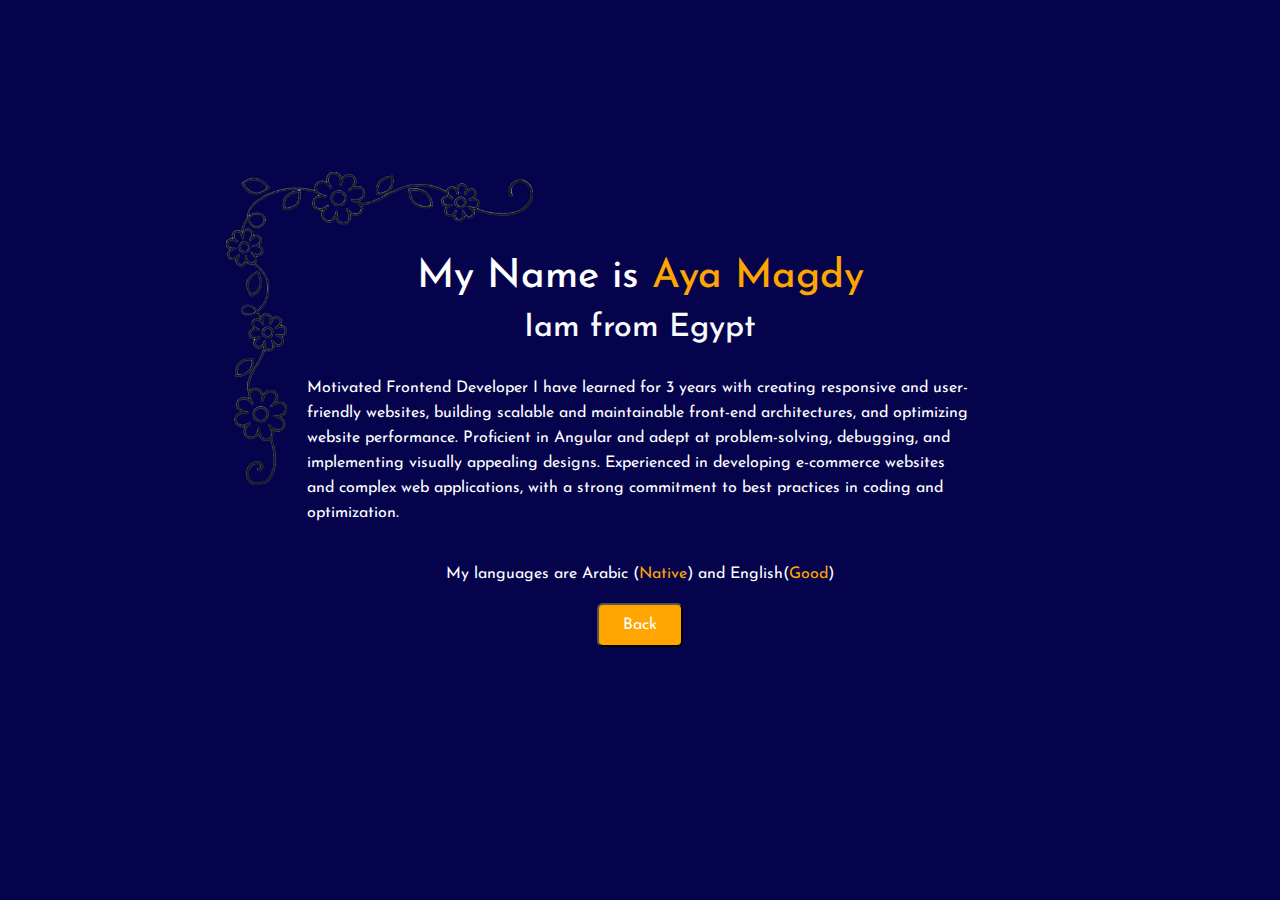
==== about.html @ cdc9566a "added" ====
<!DOCTYPE html>
<html lang="en">
  <head>
    <meta charset="UTF-8" />
    <meta name="viewport" content="width=device-width, initial-scale=1.0" />
    <link rel="stylesheet" href="portfolio.css" />
    <title>About Me</title>
    <link rel="shortcut icon" href="letter-a.png" type="image/x-icon" />
    <link rel="stylesheet" href="./css/bootstrap.min.css" />
  </head>
  <body>
    <section class="about">
      <div class="about-container">
        <img src="border.png" alt="" class="borderImg img-fluid" />

        <h1 class="habout">My Name is <span style="color: orange;">Aya Magdy</span></h1>
        <h2 class="habout text-light">Iam from Egypt</h2>
        <p>
          Motivated Frontend Developer I have learned for 3 years with creating
          responsive and user-friendly websites, building scalable and
          maintainable front-end architectures, and optimizing website
          performance. Proficient in Angular and adept at problem-solving,
          debugging, and implementing visually appealing designs. Experienced in
          developing e-commerce websites and complex web applications, with a
          strong commitment to best practices in coding and optimization.
        </p>
        <p>
          My languages are Arabic (<span style="color: orange;">Native</span>) and
          English(<span style="color: orange;">Good</span>)
        </p>
        <a href="to.html"
          ><button class="px-4 py-2 rounded" style="background-color: orange; color: white;">Back</button>
        </a>
      </div>
    </section>
    <script src="./js/all.min.js"></script>
    <script src="/js/bootstrap.bundle.min.js"></script>
  </body>
</html>
---- portfolio.css ----
@import url('https://fonts.googleapis.com/css2?family=Changa:wght@200..800&family=Dancing+Script:wght@500&family=Josefin+Sans:ital,wght@0,100..700;1,100..700&family=Lobster&family=Oswald:wght@200..700&display=swap');
*{
    margin: 0;
    padding: 0;
    box-sizing: border-box;
    font-family: "Josefin Sans";
}
html{
    scroll-behavior: smooth;
}
.main{
    width: 100%;
    height: 100vh;
    background-color:  rgb(5,3,76);

    position: relative;
}
.buttons{
    display: flex;
    gap: 7px;
}


/* -------------------------------------- about------------ */
.about{
    width: 100%;
    min-height: 100vh;
    display: flex;
    justify-content: center;
    align-items: center;

}
.borderImg{
    width: 40%;
    height: 90%;
    position: absolute;
    left: 0;
    top: 0;
    margin-top: -30px;
    margin-left: -30px;
}
@media (max-width:605px) {
    .borderImg{
        display: none;
    }
    
}
@media (max-width:841px) {
    .habout{
        font-size: 20px;
    }
    
}
.about-container{
    width: 60%;
    display: flex;
    flex-direction: column;
    padding: 4%;
    justify-content: center;
    align-items: center;
    border: none;
    /* box-shadow: 2px 2px 5px rgb(194, 199, 204); */
    position: relative;
}

.about-container p{
    margin-top: 3%;
    line-height: 25px;
}

.about-container p span{
    color: palevioletred;
}
h1 span{
    color: palevioletred;
}








.container{
    width: 80%;
    position: relative;
    /* height: 100vh; */

}

nav{
    width: 100%;
    display: flex;
    justify-content: space-between;
    /* box-shadow: 0px 0.5px 5px rgb(210, 210, 210); */
    padding: 10px 0 10px 0;
    margin-bottom: 1px;
    /* position: sticky; */
    background-color: #fbf7f700;
    position: absolute;
}
.container{
    /* box-shadow: 0px 0.5px 5px rgb(210, 210, 210); */

}
nav span{
font-size: 25px;
font-weight: bold;
color: #fff;

}
nav ul{
    list-style-type: none;
    display: flex;
    
}
nav ul li a{
    text-decoration: none;
    font-size: larger;
    color: #fff;
    margin-left: 20px;
    padding: 20px 10px 10px 10px ;
    border-radius: 10px;

}
nav ul li .active{
    background-color: orange;
    

    
}
nav ul li .others{
    background-color: orange;
}

/* nav ul li .others:hover{
    background-color: pink;
    padding: 20px 0px 10px 0px ;
    border-radius: 10px;
} */

.slash{
    color: orange;
}
.main-content{
    width: 100%;
    height: calc(100vh - 50px);
    background-image: radial-gradient( rgb(5,3,76)90%, rgb(160, 187, 251) 10% );
    position: absolute;
}
.main-content .introduction{
    height: 100%;
    display: flex;
    flex-direction: column;
    justify-content: center;

}
.main-content .introduction h1{
    font-size: 45px;
    padding: 0 0 10px 0;
    color: #fff;
    font-weight: bold;
}
.main-content .introduction p{
color: grey;
margin-top: 10px;
}
.main-content .introduction img{
    width: 40px;
    height: 40px;
}
.introduction button{
    align-self: flex-start;
    margin-top: 20px;
    padding: 10px;
    font-weight: bold;
    border-radius: 5px;
    background-color: orange;
    color: white;
}

.introduction button:hover{
    background-color: white;
    border-color: #442f5d;
    color: #442f5d;

}
.introduction button a:hover{
    color: #442f5d;
}
.introduction-image{
   
    /* overflow: hidden; */
}

.about{
    background-color: rgb(5,3,76);
}
.about h1, .about p{
    color: white;
}
/* -------------------------------------------- skills-part */

.skills-part{
    width: 100%;
    min-height: 80vh;
    /* display: flex;
    justify-content: center; */
    background-color:  rgb(5,3,76);
    padding: 30px 0;
}
.skills-container{
    width: 100%;
    height: 100%;
    
    background-color:  rgb(5,3,76);
    gap:45px;
    justify-content: center;
}
#header-text{
    font-size: 45px;
    color: #fff;
    margin-bottom: 20px;
    padding-bottom: 5px;
    border-bottom: 1px solid black;
}
.skills-container .div-one{
    background-color:  rgb(5,3,76);
    margin-top: 2%;
    box-shadow: 1px 1px 5px orange;
    padding: 10px;
    transition: 0.3s;

}
.skills-container .div-one:hover{
    background-color: orange;
}
.div-one-img{
    width: 20%;
    height: 25%;
    margin: auto;
    margin-top: 4%;
}
.div-one-img img{
    width: 100%;
    height: 100%;
}
.div-one-content{
    display: flex;
    justify-content: center;
    align-items: center;
    flex-direction: column;
    margin-top: 4%;
    


}
.div-one-content p{
    padding: 10px;
    margin-left: 6%;
    color: #fff;

}
.div-one-content h1{
    color: #fff;
}

/* --------------------------------------------------- projects-part */
.projects-part{
    width: 100%;
    min-height: 70vh;
    
    background-color:  rgb(5,3,76);
}

.projects-div{
    width: 100%;
    min-height: 60vh;
   
    background-color:  rgb(5,3,76);
    gap: 20px;
    margin-bottom: 3%;

    
}

.projects-div-one{
    height: 55vh;
    background-color:  rgb(5,3,76);
    padding: 10px;
    display: flex;
    flex-direction: column;
    justify-content: space-around;
    box-shadow: 1px 1px 5px rgb(182, 171, 186);
    margin-top: 1%;
    margin-bottom: 2%;
transition: 0.3s;

}
.projects-div-one:hover{
    background-color: orange;
}
.projects-div-one h1{
    color: #fff;
    

}
.projects-div-one-img{
    width: 100%;
    height: 50%;
    box-shadow: 1px 1px 5px rgb(182, 171, 186);
}
.projects-div-one-img:hover{
    transform: scale(0.9);
}

.projects-div-one-img img{
    width: 100%;
    height: 100%;
}
.projects-div-one-link a{
    color: rgb(25, 137, 189);
    text-decoration: none;
    
}
.technologies{
    width: 100%;

}
.technologies img{
    width: 9%;
    height: 70%;
}
/* --------------------------------------------------- footer */
footer{
       width: 100%;
    background-color:  rgb(5,3,76);
    padding: 30px 20px 30px 20px;
}
.foot-content{
    width: 100%;
    
    background-color:  rgb(5,3,76);
}
.foot-content .contact{
    display: flex;
    flex-wrap: wrap;
gap: 30px;
}
.foot-content .content h3{
    margin-bottom: 20px;
}
.foot-content{
    color: white;
}
.foot-content .contact div{
    display: flex;
    flex-direction: column;
    align-items: center;
    gap: 10px;
    margin: 10px 0 0 0;
    background-color: rgb(37, 31, 73);
    padding: 10px;
    border-radius: 10px;
    box-shadow: 2px 2px 1px orange ;
}
.foot-content .contact div img{
    width: 30px;
    height: 30px;
}
.foot-content .contact div a{
    color: white;
    text-decoration: none;
}
.content span{
    color: rgba(77, 199, 244, 0.63);
    text-shadow: 0.5px 0.5px 1px rgb(216, 214, 214);
}
.offcanvas-body, .offcanvas-header{
    background-color: rgb(5,3,76);
}
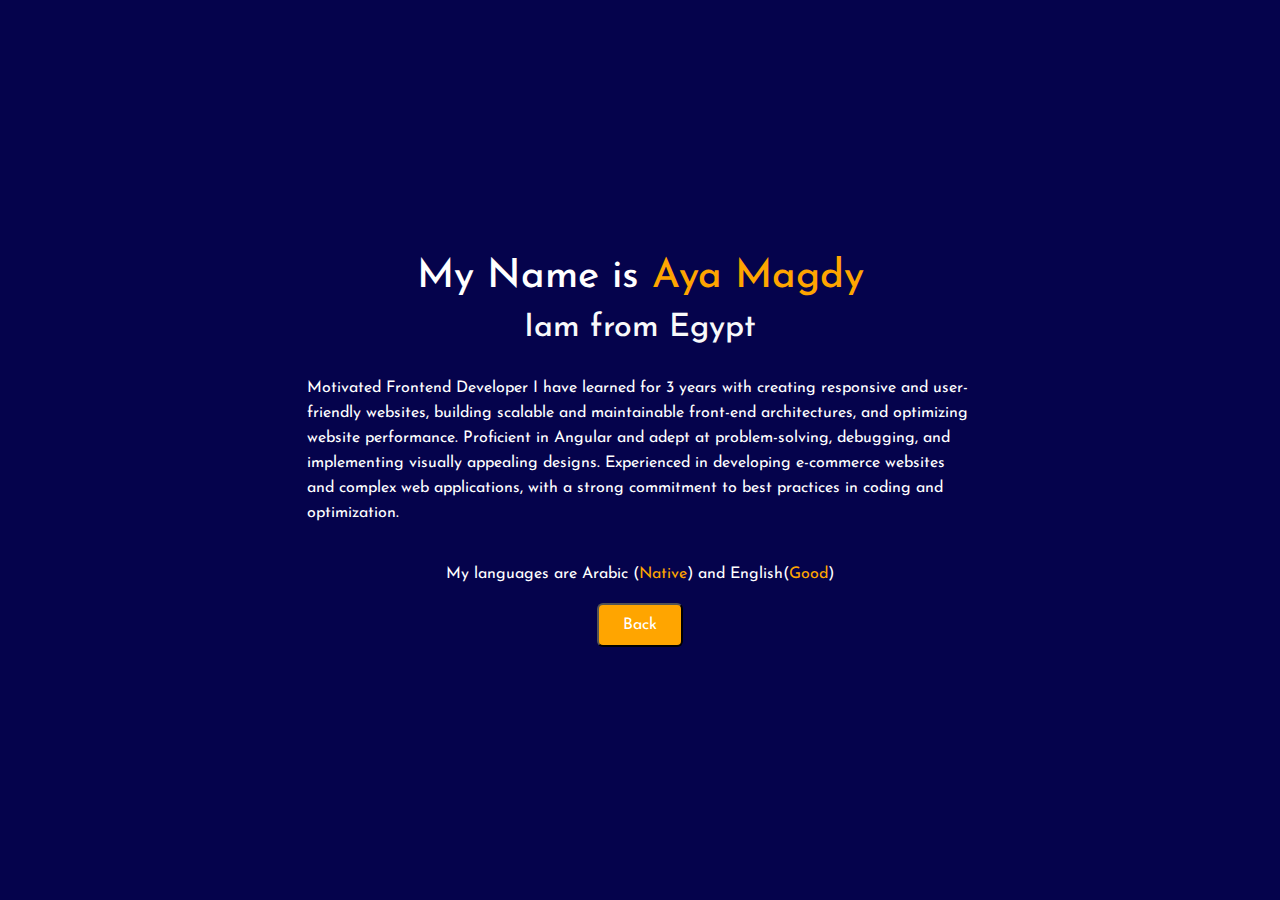
==== commit 2c9f1b1d: "added" ====
--- a/about.html
+++ b/about.html
@@ -11,7 +11,6 @@
   <body>
     <section class="about">
       <div class="about-container">
-        <img src="border.png" alt="" class="borderImg img-fluid" />
 
         <h1 class="habout">My Name is <span style="color: orange;">Aya Magdy</span></h1>
         <h2 class="habout text-light">Iam from Egypt</h2>
@@ -28,7 +27,7 @@
           My languages are Arabic (<span style="color: orange;">Native</span>) and
           English(<span style="color: orange;">Good</span>)
         </p>
-        <a href="to.html"
+        <a href="index.html"
           ><button class="px-4 py-2 rounded" style="background-color: orange; color: white;">Back</button>
         </a>
       </div>
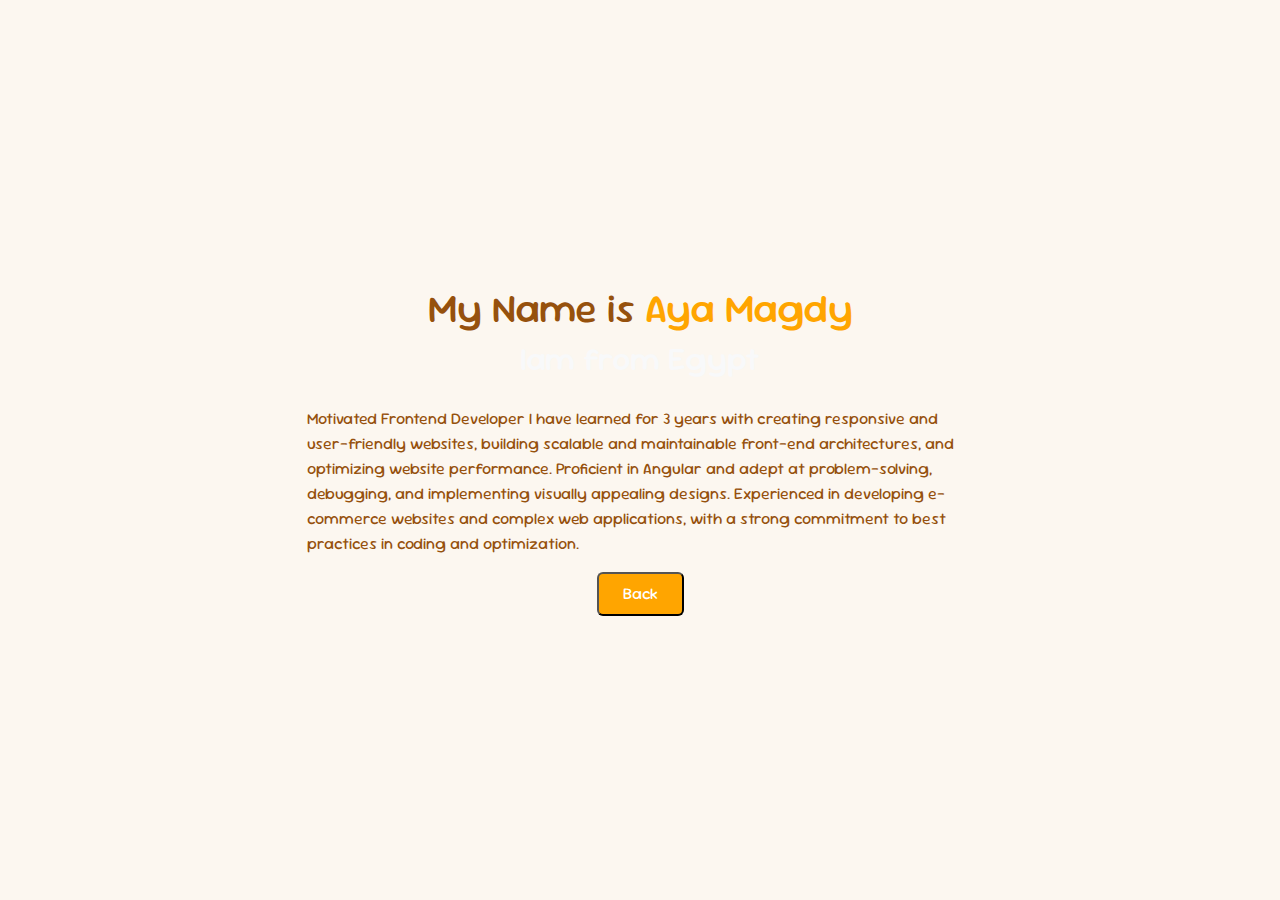
==== commit 1a02c6e7: "added" ====
--- a/about.html
+++ b/about.html
@@ -23,10 +23,7 @@
           developing e-commerce websites and complex web applications, with a
           strong commitment to best practices in coding and optimization.
         </p>
-        <p>
-          My languages are Arabic (<span style="color: orange;">Native</span>) and
-          English(<span style="color: orange;">Good</span>)
-        </p>
+       
         <a href="index.html"
           ><button class="px-4 py-2 rounded" style="background-color: orange; color: white;">Back</button>
         </a>
--- a/portfolio.css
+++ b/portfolio.css
@@ -1,17 +1,266 @@
 @import url('https://fonts.googleapis.com/css2?family=Changa:wght@200..800&family=Dancing+Script:wght@500&family=Josefin+Sans:ital,wght@0,100..700;1,100..700&family=Lobster&family=Oswald:wght@200..700&display=swap');
+@import url('https://fonts.googleapis.com/css2?family=Dancing+Script:wght@400..700&family=Italianno&family=Sour+Gummy:ital,wght@0,100..900;1,100..900&display=swap');
 *{
     margin: 0;
     padding: 0;
     box-sizing: border-box;
-    font-family: "Josefin Sans";
+    font-family: "Sour Gummy";
 }
 html{
     scroll-behavior: smooth;
 }
+::-webkit-scrollbar{
+    width: 5px;
+   }
+   ::-webkit-scrollbar-thumb{
+    background-color: orange;
+    border-radius: 10px;
+   }
+   ::-webkit-scrollbar-track{
+    background-color: #123;
+   }
+/* body{
+    overflow: hidden;
+  
+} */
+.open{
+    height: 100vh;
+    background-color: rgb(5,3,76);
+    width: 100%;
+    z-index:3;
+    overflow: hidden;
+    
+}
+.open h1 {
+    font-size: 8rem;
+    font-family: "Italianno";
+    font-weight: bold;
+    position: relative;
+    color: transparent; 
+    /* -webkit-text-stroke: 0.01px rgb(23, 1, 103); */
+}
+
+.open h1::before {
+    content: 'Aya.Magdy';
+    top: 0;
+    left: 0;
+    position: absolute;
+    width: 100%;
+    height: 100%;
+    color: white; 
+    -webkit-text-stroke: 0.01px orange;
+    border-right: 2px solid orange;
+    animation: fill 6s linear ;
+    overflow: hidden;
+}
+
+@keyframes fill {
+   0%,10% {
+        width: 0;
+    }
+    70%, 90%, 100%{
+        width: 100%;
+    }
+}
+.open button{
+    padding: 10px 20px 10px 20px;
+    background-color: orange;
+    color: #123;
+    animation: down 7s;
+    border-radius: 10px;
+
+    /* animation-delay: 4s; */
+
+
+}
+@keyframes down {
+    0%{
+        transform: translateY(600px); 
+           border-radius: 50%;
+    }
+100%{
+    transform: translateY(0px);
+    border-radius: 10px;
+}
+    
+}
+.open button:hover{
+    background-color: white;
+    border: 1 solid rgb(5,3,76);
+    color: rgb(5,3,76);
+}
+/* -------------------------------------------- */
+
+
+  
+  @keyframes firework {
+    0% { transform: translate(var(--x), var(--initialY)); width: var(--initialSize); opacity: 1; }
+    50% { width: 0.5vmin; opacity: 1; }
+    100% { width: var(--finalSize); opacity: 0; }
+  }
+  
+  /* @keyframes fireworkPseudo {
+    0% { transform: translate(-50%, -50%); width: var(--initialSize); opacity: 1; }
+    50% { width: 0.5vmin; opacity: 1; }
+    100% { width: var(--finalSize); opacity: 0; }
+  }
+   */
+  .firework,
+  .firework::before,
+  .firework::after
+  {
+    --initialSize: 0.5vmin;
+    --finalSize: 45vmin;
+    --particleSize: 0.2vmin;
+    --color1: yellow;
+    --color2: khaki;
+    --color3: white;
+    --color4: lime;
+    --color5: gold;
+    --color6: mediumseagreen;
+    --y: -30vmin;
+    --x: -50%;
+    --initialY: 60vmin;
+    content: "";
+    animation: firework 2s 3;
+    position: absolute;
+    top: 50%;
+    left: 50%;
+    transform: translate(-50%, var(--y));
+    width: var(--initialSize);
+    aspect-ratio: 1;
+    background: 
+      /*
+      radial-gradient(circle, var(--color1) var(--particleSize), #0000 0) 0% 0%,
+      radial-gradient(circle, var(--color1) var(--particleSize), #0000 0) 100% 0%,
+      radial-gradient(circle, var(--color1) var(--particleSize), #0000 0) 100% 100%,
+      radial-gradient(circle, var(--color1) var(--particleSize), #0000 0) 0% 100%,
+      */
+      
+      radial-gradient(circle, var(--color1) var(--particleSize), #0000 0) 50% 0%,
+      radial-gradient(circle, var(--color2) var(--particleSize), #0000 0) 100% 50%,
+      radial-gradient(circle, var(--color3) var(--particleSize), #0000 0) 50% 100%,
+      radial-gradient(circle, var(--color4) var(--particleSize), #0000 0) 0% 50%,
+      
+      /* bottom right */
+      radial-gradient(circle, var(--color5) var(--particleSize), #0000 0) 80% 90%,
+      radial-gradient(circle, var(--color6) var(--particleSize), #0000 0) 95% 90%,
+      radial-gradient(circle, var(--color1) var(--particleSize), #0000 0) 90% 70%,
+      radial-gradient(circle, var(--color2) var(--particleSize), #0000 0) 100% 60%,
+      radial-gradient(circle, var(--color3) var(--particleSize), #0000 0) 55% 80%,
+      radial-gradient(circle, var(--color4) var(--particleSize), #0000 0) 70% 77%,
+      
+      /* bottom left */
+      radial-gradient(circle, var(--color5) var(--particleSize), #0000 0) 22% 90%,
+      radial-gradient(circle, var(--color6) var(--particleSize), #0000 0) 45% 90%,
+      radial-gradient(circle, var(--color1) var(--particleSize), #0000 0) 33% 70%,
+      radial-gradient(circle, var(--color2) var(--particleSize), #0000 0) 10% 60%,
+      radial-gradient(circle, var(--color3) var(--particleSize), #0000 0) 31% 80%,
+      radial-gradient(circle, var(--color4) var(--particleSize), #0000 0) 28% 77%,
+      radial-gradient(circle, var(--color5) var(--particleSize), #0000 0) 13% 72%,
+      
+      /* top left */
+      radial-gradient(circle, var(--color6) var(--particleSize), #0000 0) 80% 10%,
+      radial-gradient(circle, var(--color1) var(--particleSize), #0000 0) 95% 14%,
+      radial-gradient(circle, var(--color2) var(--particleSize), #0000 0) 90% 23%,
+      radial-gradient(circle, var(--color3) var(--particleSize), #0000 0) 100% 43%,
+      radial-gradient(circle, var(--color4) var(--particleSize), #0000 0) 85% 27%,
+      radial-gradient(circle, var(--color5) var(--particleSize), #0000 0) 77% 37%,
+      radial-gradient(circle, var(--color6) var(--particleSize), #0000 0) 60% 7%,
+      
+      /* top right */
+      radial-gradient(circle, var(--color1) var(--particleSize), #0000 0) 22% 14%,
+      radial-gradient(circle, var(--color1) var(--particleSize), #0000 0) 45% 20%,
+      radial-gradient(circle, var(--color1) var(--particleSize), #0000 0) 33% 34%,
+      radial-gradient(circle, var(--color1) var(--particleSize), #0000 0) 10% 29%,
+      radial-gradient(circle, var(--color1) var(--particleSize), #0000 0) 31% 37%,
+      radial-gradient(circle, var(--color1) var(--particleSize), #0000 0) 28% 7%,
+      radial-gradient(circle, var(--color1) var(--particleSize), #0000 0) 13% 42%
+      ;
+    background-size: var(--initialSize) var(--initialSize);
+    background-repeat: no-repeat;
+  }
+  
+  .firework::before {
+    --x: -50%;
+    --y: -50%;
+    --initialY: -50%;
+  /*   transform: translate(-20vmin, -2vmin) rotate(40deg) scale(1.3) rotateY(40deg); */
+    transform: translate(-50%, -50%) rotate(40deg) scale(1.3) rotateY(40deg);
+  /*   animation: fireworkPseudo 2s infinite; */
+  }
+  
+  .firework::after {
+    --x: -50%;
+    --y: -50%;
+    --initialY: -50%;
+  /*   transform: translate(44vmin, -50%) rotate(170deg) scale(1.15) rotateY(-30deg); */
+    transform: translate(-50%, -50%) rotate(170deg) scale(1.15) rotateY(-30deg);
+  /*   animation: fireworkPseudo 2s infinite; */
+  }
+  
+  .firework:nth-child(2) {
+    --x: 30vmin;
+  }
+  
+  .firework:nth-child(2),
+  .firework:nth-child(2)::before,
+  .firework:nth-child(2)::after {
+    --color1: pink;
+    --color2: violet;
+    --color3: fuchsia;
+    --color4: orchid;
+    --color5: plum;
+    --color6: lavender;  
+    --finalSize: 40vmin;
+    left: 30%;
+    top: 60%;
+    animation-delay: -0.25s;
+  }
+  
+  .firework:nth-child(3) {
+    --x: -30vmin;
+    --y: -50vmin;
+  }
+  
+  .firework:nth-child(3),
+  .firework:nth-child(3)::before,
+  .firework:nth-child(3)::after {
+    --color1: cyan;
+    --color2: lightcyan;
+    --color3: lightblue;
+    --color4: PaleTurquoise;
+    --color5: SkyBlue;
+    --color6: lavender;
+    --finalSize: 35vmin;
+    left: 70%;
+    top: 60%;
+    animation-delay: -0.4s;
+  }
+  
+
+
+
+
+
+
+
+
+
+
+
+
+
+
+
+
+
+/* --------------------------------------------------------------- */
 .main{
     width: 100%;
     height: 100vh;
-    background-color:  rgb(5,3,76);
+    /* background-color:  rgb(252, 247, 240); */
+    background-image: url('background.png');
 
     position: relative;
 }
@@ -79,7 +328,15 @@
 
 
 
-
+.topBtn{
+    width: 40px;
+    height: 40px;
+    border-radius: 50%;
+    background-color: orange;
+    position: fixed;
+    right: 10px;
+    bottom: 10px;
+}
 
 
 .container{
@@ -90,15 +347,19 @@
 }
 
 nav{
+
     width: 100%;
     display: flex;
     justify-content: space-between;
-    /* box-shadow: 0px 0.5px 5px rgb(210, 210, 210); */
+    /* box-shadow: 0px 1px 2px rgb(210, 210, 210); */
     padding: 10px 0 10px 0;
     margin-bottom: 1px;
     /* position: sticky; */
-    background-color: #fbf7f700;
-    position: absolute;
+    background-color:  rgb(252, 247, 240);
+
+    
+    z-index: 1;
+   
 }
 .container{
     /* box-shadow: 0px 0.5px 5px rgb(210, 210, 210); */
@@ -107,7 +368,7 @@
 nav span{
 font-size: 25px;
 font-weight: bold;
-color: #fff;
+color: #96510d;
 
 }
 nav ul{
@@ -118,21 +379,23 @@
 nav ul li a{
     text-decoration: none;
     font-size: larger;
-    color: #fff;
+    color: #96510d;
     margin-left: 20px;
     padding: 20px 10px 10px 10px ;
     border-radius: 10px;
+    background-color: orange;
 
 }
 nav ul li .active{
-    background-color: orange;
-    
-
-    
-}
-nav ul li .others{
-    background-color: orange;
-}
+    background-color: #96510d;
+    color: #fff;
+    
+
+    
+}
+/* nav ul li .others{
+    background-color: rgb(240, 172, 30);
+} */
 
 /* nav ul li .others:hover{
     background-color: pink;
@@ -146,7 +409,7 @@
 .main-content{
     width: 100%;
     height: calc(100vh - 50px);
-    background-image: radial-gradient( rgb(5,3,76)90%, rgb(160, 187, 251) 10% );
+    /* background-image: radial-gradient( rgb(5,3,76)90%, rgb(160, 187, 251) 10% ); */
     position: absolute;
 }
 .main-content .introduction{
@@ -156,10 +419,10 @@
     justify-content: center;
 
 }
-.main-content .introduction h1{
+.main-content .introduction h1 span{
     font-size: 45px;
     padding: 0 0 10px 0;
-    color: #fff;
+    color: #96510d;
     font-weight: bold;
 }
 .main-content .introduction p{
@@ -175,8 +438,11 @@
     margin-top: 20px;
     padding: 10px;
     font-weight: bold;
-    border-radius: 5px;
-    background-color: orange;
+    border-radius: 15px;
+    /* border-top-right-radius: 15px;
+    border-bottom-left-radius: 15px; */
+    background-color: rgb(240, 172, 30);
+    border: none;
     color: white;
 }
 
@@ -186,6 +452,7 @@
     color: #442f5d;
 
 }
+
 .introduction button a:hover{
     color: #442f5d;
 }
@@ -195,90 +462,178 @@
 }
 
 .about{
-    background-color: rgb(5,3,76);
+    background-color:  rgb(252, 247, 240); 
 }
 .about h1, .about p{
-    color: white;
+    color: #96510d;
+}
+.mix{
+    /* background-color: #96510d; */
+    background-image: url('back.png');
+    display: flex;
+    justify-content: center;
+    border-radius: 100px;
+    width: 90%;
+    margin-left: 60px;
+    /* border-top-right-radius: 60px;
+    border-bottom-left-radius:60px; */
+}
+
+
+.img-container{
+    
+    width: 100%;
+    height: 100%;
+    margin-left: 100px;
+    margin-top: -80px;
+
+}
+.img-container img{
+    width: 100%;
+    height: 100%;
+    
 }
 /* -------------------------------------------- skills-part */
 
-.skills-part{
+
+.skills{
     width: 100%;
     min-height: 80vh;
+    display: flex;
+    justify-content: center;
+    background-color:  rgb(252, 247, 240);
+    flex-direction: column;
+    /* padding: 30px 0; */
+}
+.skills-container{
+    width: 90%;
+    min-height: 80vh;
+    background-color:  rgb(252, 247, 240);
+    margin-left:60px;
+    
     /* display: flex;
-    justify-content: center; */
-    background-color:  rgb(5,3,76);
-    padding: 30px 0;
-}
-.skills-container{
-    width: 100%;
-    height: 100%;
-    
-    background-color:  rgb(5,3,76);
-    gap:45px;
     justify-content: center;
-}
+    align-items: center; */
+}
+.div-container{
+    display: flex;
+    gap: 10px;
+    min-height:70vh;
+}
+.div-container .div-one{
+    width: 20%;
+   height: 30%;
+    border-radius: 20px;
+    border: 3px solid rgb(240, 172, 30);
+    border-top: none;
+    box-shadow: 1px 1px 3px #96510d;
+    background-color: #f3efef;
+    animation: swim 2s infinite;
+}
+.div-two{
+    width: 20%;
+    height: 30%;
+     border-radius: 20px;
+     border: 3px solid rgb(240, 172, 30);
+     border-top: none;
+     box-shadow: 1px 1px 3px #96510d;
+     background-color: #f3efef;
+    animation: up 2s infinite;
+}
+@keyframes swim {
+    0%{
+        transform: translateY(10px);
+    }
+    50%{
+        transform: translateY(5px);
+    }
+    100%{
+        transform: translateY(10px);
+    }
+}
+@keyframes up {
+    0%{
+        transform: translateY(0px);
+    }
+    50%{
+        transform: translateY(10px);
+    }
+    100%{
+        transform: translateY(0px);
+    }
+}
+.div-container .div-one:hover{
+    background-color: orange;
+}
+.div-one h2{
+    color: #96510d;
+}
+.div-one p{
+    color: #888585;
+    padding-left: 15px;
+
+}
+
+.line{
+
+    width: 10%;
+    height:9px;
+    border-radius: 70%;
+    background-color: #96510d;
+    /* margin-left: 20px; */
+    /* transform: translateX(200px); */
+    /* animation: big 7s; */
+    box-shadow: 2px 2px 7px rgb(98, 98, 98);
+}
+@keyframes big {
+    0%{
+transform: translateX(0px);
+    }
+    100%{
+        transform: translateX(1250px);
+    }
+}
+
+
+
+
+
 #header-text{
     font-size: 45px;
-    color: #fff;
+    color: #96510d;
     margin-bottom: 20px;
     padding-bottom: 5px;
     border-bottom: 1px solid black;
 }
-.skills-container .div-one{
-    background-color:  rgb(5,3,76);
-    margin-top: 2%;
-    box-shadow: 1px 1px 5px orange;
-    padding: 10px;
-    transition: 0.3s;
-
-}
-.skills-container .div-one:hover{
-    background-color: orange;
-}
-.div-one-img{
+/* --------------------- */
+
+
+
+
+/* .div-one-img{
     width: 20%;
     height: 25%;
     margin: auto;
     margin-top: 4%;
-}
-.div-one-img img{
+} */
+/* .div-one-img img{
     width: 100%;
     height: 100%;
-}
-.div-one-content{
-    display: flex;
-    justify-content: center;
-    align-items: center;
-    flex-direction: column;
-    margin-top: 4%;
-    
-
-
-}
-.div-one-content p{
-    padding: 10px;
-    margin-left: 6%;
-    color: #fff;
-
-}
-.div-one-content h1{
-    color: #fff;
-}
+} */
+
 
 /* --------------------------------------------------- projects-part */
 .projects-part{
     width: 100%;
     min-height: 70vh;
     
-    background-color:  rgb(5,3,76);
-}
+    background-color:  rgb(252, 247, 240);}
 
 .projects-div{
     width: 100%;
     min-height: 60vh;
    
-    background-color:  rgb(5,3,76);
+    background-color:  rgb(252, 247, 240); 
     gap: 20px;
     margin-bottom: 3%;
 
@@ -287,7 +642,7 @@
 
 .projects-div-one{
     height: 55vh;
-    background-color:  rgb(5,3,76);
+    /* background-color:  #d8a778; */
     padding: 10px;
     display: flex;
     flex-direction: column;
@@ -335,13 +690,15 @@
 /* --------------------------------------------------- footer */
 footer{
        width: 100%;
-    background-color:  rgb(5,3,76);
+    background-color:  #7a5937;
+    background-image: url('back.png');
+    background-size: cover;
     padding: 30px 20px 30px 20px;
 }
 .foot-content{
     width: 100%;
     
-    background-color:  rgb(5,3,76);
+    /* background-color:  #7a5937; */
 }
 .foot-content .contact{
     display: flex;
@@ -360,7 +717,7 @@
     align-items: center;
     gap: 10px;
     margin: 10px 0 0 0;
-    background-color: rgb(37, 31, 73);
+    background-color: rgb(252, 247, 240); 
     padding: 10px;
     border-radius: 10px;
     box-shadow: 2px 2px 1px orange ;
@@ -370,13 +727,13 @@
     height: 30px;
 }
 .foot-content .contact div a{
-    color: white;
+    color: #96510d;
     text-decoration: none;
 }
 .content span{
-    color: rgba(77, 199, 244, 0.63);
+    color: orange;
     text-shadow: 0.5px 0.5px 1px rgb(216, 214, 214);
 }
 .offcanvas-body, .offcanvas-header{
-    background-color: rgb(5,3,76);
+    background-color:  rgb(252, 247, 240);
 }